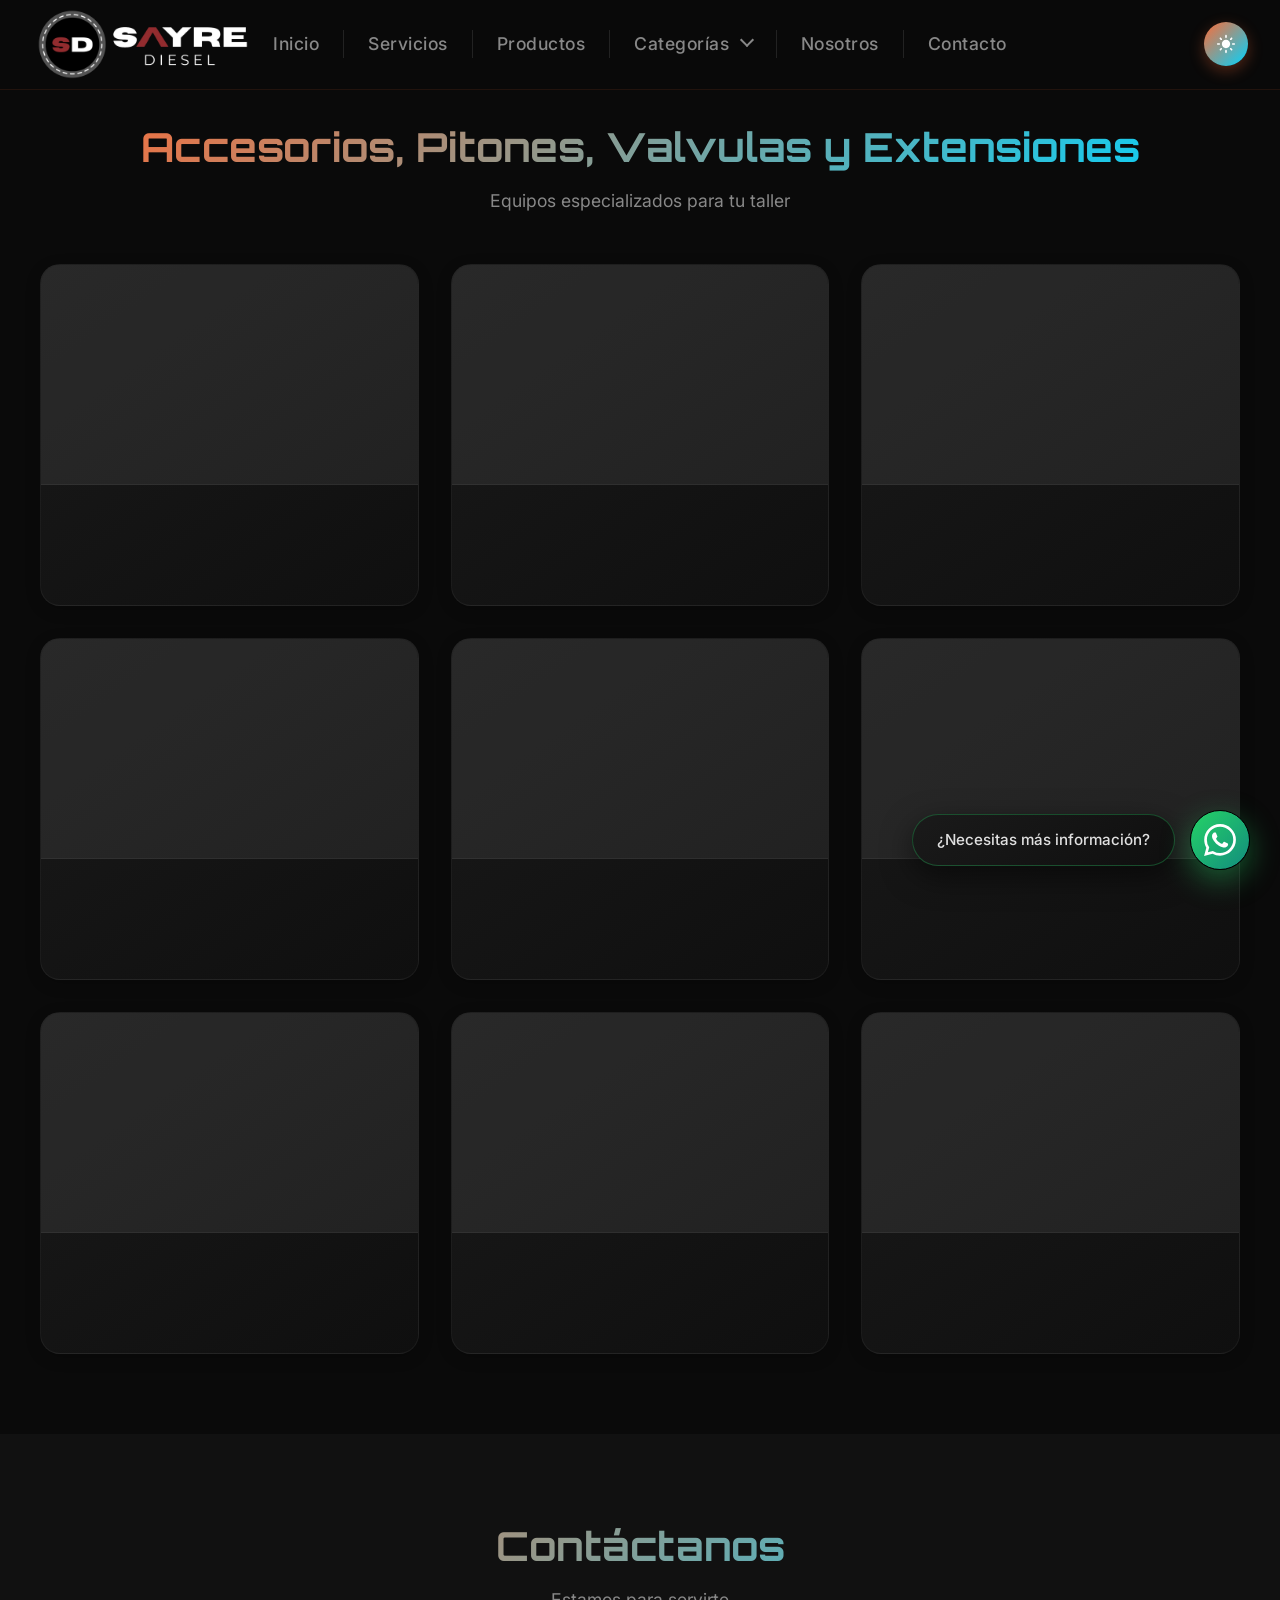
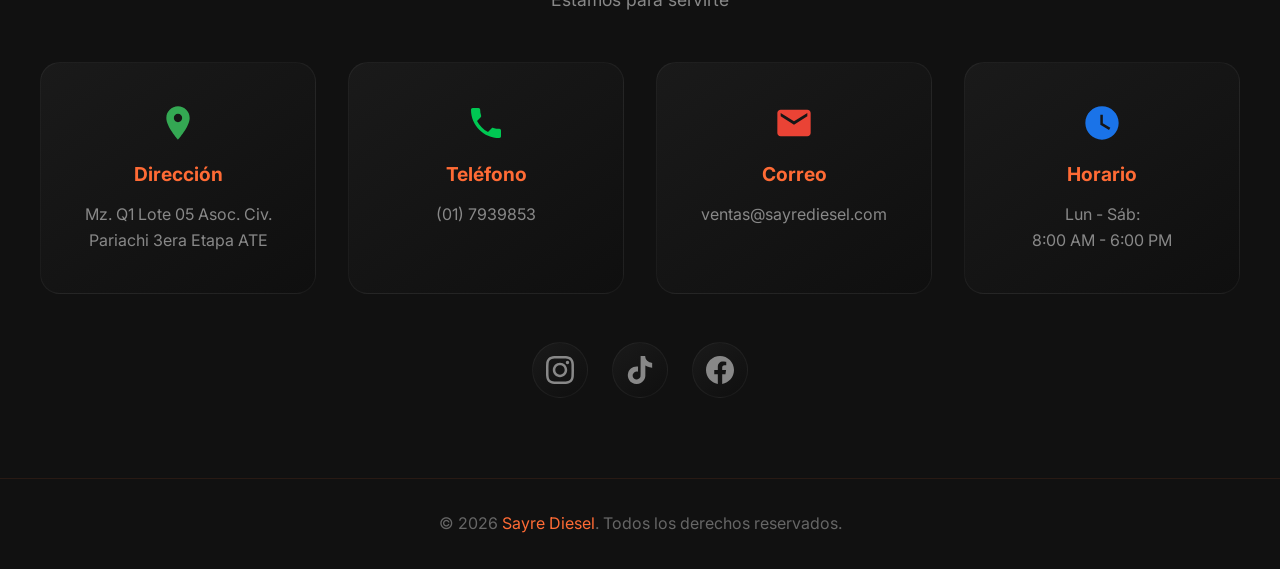
==== accesorios-pitones.html @ cdb32468 "Primer commit: subir proyecto" ====
<!DOCTYPE html>
<html lang="es">
<head>
    <meta charset="UTF-8">
    <meta name="viewport" content="width=device-width, initial-scale=1.0">
    <title>Accesorios, Pitones, Valvulas y Extensiones - Sayre Diesel</title>
    <link href="https://fonts.googleapis.com/css2?family=Orbitron:wght@400;700;900&family=Inter:wght@300;400;500;600;700&display=swap" rel="stylesheet">
    <link rel="stylesheet" href="styles.css">
</head>
<body>

    <!-- NAVBAR -->
    <nav>
        <div class="logo">
            <a href="index.html#inicio">
                <img src="imagenes/Logo-sayre-diesel-noche.png" alt="Sayre Diesel" class="logo-img logo-dark">
                <img src="imagenes/Logo-sayre-diesel-dia.png" alt="Sayre Diesel" class="logo-img logo-light">
            </a>
        </div>
        <ul>
            <li><a href="index.html#inicio">Inicio</a></li>
            <li><a href="index.html#servicios">Servicios</a></li>
            <li><a href="index.html#productos">Productos</a></li>
            <li class="dropdown">
                <a href="index.html#categorias">Categorías</a>
                <ul class="dropdown-menu">
                    <li><a href="lineas-manatec.html">Lineas de Equipo Manatec</a></li>
                    <li><a href="equipos-enllante.html">Equipos de Enllante y Elevacion</a></li>
                    <li><a href="herramientas-neumaticos.html">Herramientas para Taller de Neumaticos</a></li>
                    <li><a href="accesorios-pitones.html">Accesorios, Pitones, Valvulas y Extensiones</a></li>
                    <li><a href="pesas-balanceo.html">Pesas para Balanceo, Parches, Tuercas y Seguros de Rueda</a></li>
                </ul>
            </li>
            <li><a href="index.html#nosotros">Nosotros</a></li>
            <li><a href="index.html#contacto">Contacto</a></li>
        </ul>
        <div class="nav-actions">
            <button class="theme-toggle" onclick="toggleTheme()" aria-label="Cambiar tema">
                <svg class="icon-sun" viewBox="0 0 24 24" fill="currentColor" width="20" height="20">
                    <path d="M12 7c-2.76 0-5 2.24-5 5s2.24 5 5 5 5-2.24 5-5-2.24-5-5-5zM2 13h2c.55 0 1-.45 1-1s-.45-1-1-1H2c-.55 0-1 .45-1 1s.45 1 1 1zm18 0h2c.55 0 1-.45 1-1s-.45-1-1-1h-2c-.55 0-1 .45-1 1s.45 1 1 1zM11 2v2c0 .55.45 1 1 1s1-.45 1-1V2c0-.55-.45-1-1-1s-1 .45-1 1zm0 18v2c0 .55.45 1 1 1s1-.45 1-1v-2c0-.55-.45-1-1-1s-1 .45-1 1zM5.99 4.58c-.39-.39-1.03-.39-1.41 0-.39.39-.39 1.03 0 1.41l1.06 1.06c.39.39 1.03.39 1.41 0s.39-1.03 0-1.41L5.99 4.58zm12.37 12.37c-.39-.39-1.03-.39-1.41 0-.39.39-.39 1.03 0 1.41l1.06 1.06c.39.39 1.03.39 1.41 0 .39-.39.39-1.03 0-1.41l-1.06-1.06zm1.06-10.96c.39-.39.39-1.03 0-1.41-.39-.39-1.03-.39-1.41 0l-1.06 1.06c-.39.39-.39 1.03 0 1.41s1.03.39 1.41 0l1.06-1.06zM7.05 18.36c.39-.39.39-1.03 0-1.41-.39-.39-1.03-.39-1.41 0l-1.06 1.06c-.39.39-.39 1.03 0 1.41s1.03.39 1.41 0l1.06-1.06z"/>
                </svg>
                <svg class="icon-moon" viewBox="0 0 24 24" fill="currentColor" width="20" height="20">
                    <path d="M12 3c-4.97 0-9 4.03-9 9s4.03 9 9 9 9-4.03 9-9c0-.46-.04-.92-.1-1.36-.98 1.37-2.58 2.26-4.4 2.26-2.98 0-5.4-2.42-5.4-5.4 0-1.81.89-3.42 2.26-4.4-.44-.06-.9-.1-1.36-.1z"/>
                </svg>
            </button>
            <button class="login-btn" onclick="openLogin()" aria-label="Iniciar Sesión">
                <svg viewBox="0 0 24 24" fill="currentColor" width="20" height="20">
                    <path d="M12 12c2.21 0 4-1.79 4-4s-1.79-4-4-4-4 1.79-4 4 1.79 4 4 4zm0 2c-2.67 0-8 1.34-8 4v2h16v-2c0-2.66-5.33-4-8-4z"/>
                </svg>
            </button>
        </div>
    </nav>

    <!-- LÍNEAS DE EQUIPO MANATEC -->
    <section id="lineas-manatec">
        <div class="contenido">
            <h2 class="section-title">Accesorios, Pitones, Valvulas y Extensiones</h2>
            <p class="section-subtitle">Equipos especializados para tu taller</p>
            <div class="manatec-grid">
                <div class="manatec-item">
                    <div class="manatec-img"></div>
                    <div class="info"></div>
                </div>
                <div class="manatec-item">
                    <div class="manatec-img"></div>
                    <div class="info"></div>
                </div>
                <div class="manatec-item">
                    <div class="manatec-img"></div>
                    <div class="info"></div>
                </div>
                <div class="manatec-item">
                    <div class="manatec-img"></div>
                    <div class="info"></div>
                </div>
                <div class="manatec-item">
                    <div class="manatec-img"></div>
                    <div class="info"></div>
                </div>
                <div class="manatec-item">
                    <div class="manatec-img"></div>
                    <div class="info"></div>
                </div>
                <div class="manatec-item">
                    <div class="manatec-img"></div>
                    <div class="info"></div>
                </div>
                <div class="manatec-item">
                    <div class="manatec-img"></div>
                    <div class="info"></div>
                </div>
                <div class="manatec-item">
                    <div class="manatec-img"></div>
                    <div class="info"></div>
                </div>
            </div>
        </div>
    </section>

    <!-- CONTACTO -->
    <section id="contacto">
        <div class="contenido">
            <h2 class="section-title">Contáctanos</h2>
            <p class="section-subtitle">Estamos para servirte</p>
            <div class="contacto-grid">
                <div class="contacto-item">
                    <div class="icono">
                        <svg viewBox="0 0 24 24" fill="currentColor" width="40" height="40">
                            <path d="M12 2C8.13 2 5 5.13 5 9c0 5.25 7 13 7 13s7-7.75 7-13c0-3.87-3.13-7-7-7zm0 9.5c-1.38 0-2.5-1.12-2.5-2.5s1.12-2.5 2.5-2.5 2.5 1.12 2.5 2.5-1.12 2.5-2.5 2.5z"/>
                        </svg>
                    </div>
                    <h3>Dirección</h3>
                    <p>Mz. Q1 Lote 05 Asoc. Civ. Pariachi 3era Etapa ATE</p>
                </div>
                <div class="contacto-item">
                    <div class="icono">
                        <svg viewBox="0 0 24 24" fill="currentColor" width="40" height="40">
                            <path d="M6.62 10.79c1.44 2.83 3.76 5.14 6.59 6.59l2.2-2.2c.27-.27.67-.36 1.02-.24 1.12.37 2.33.57 3.57.57.55 0 1 .45 1 1V20c0 .55-.45 1-1 1-9.39 0-17-7.61-17-17 0-.55.45-1 1-1h3.5c.55 0 1 .45 1 1 0 1.25.2 2.45.57 3.57.11.35.03.74-.25 1.02l-2.2 2.2z"/>
                        </svg>
                    </div>
                    <h3>Teléfono</h3>
                    <p>(01) 7939853</p>
                </div>
                <div class="contacto-item">
                    <div class="icono">
                        <svg viewBox="0 0 24 24" fill="currentColor" width="40" height="40">
                            <path d="M20 4H4c-1.1 0-1.99.9-1.99 2L2 18c0 1.1.9 2 2 2h16c1.1 0 2-.9 2-2V6c0-1.1-.9-2-2-2zm0 4l-8 5-8-5V6l8 5 8-5v2z"/>
                        </svg>
                    </div>
                    <h3>Correo</h3>
                    <p>ventas@sayrediesel.com</p>
                </div>
                <div class="contacto-item">
                    <div class="icono">
                        <svg viewBox="0 0 24 24" fill="currentColor" width="40" height="40">
                            <path d="M12 2C6.5 2 2 6.5 2 12s4.5 10 10 10 10-4.5 10-10S17.5 2 12 2zm4.2 14.2L11 13V7h1.5v5.2l4.5 2.7-.8 1.3z"/>
                        </svg>
                    </div>
                    <h3>Horario</h3>
                    <p>Lun - Sáb:<br>8:00 AM - 6:00 PM</p>
                </div>
            </div>
            <div class="redes-sociales">
                <a href="#" class="red-social" aria-label="Instagram">
                    <svg viewBox="0 0 24 24" fill="currentColor" width="28" height="28">
                        <path d="M12 2.163c3.204 0 3.584.012 4.85.07 3.252.148 4.771 1.691 4.919 4.919.058 1.265.069 1.645.069 4.849 0 3.205-.012 3.584-.069 4.849-.149 3.225-1.664 4.771-4.919 4.919-1.266.058-1.644.07-4.85.07-3.204 0-3.584-.012-4.849-.07-3.26-.149-4.771-1.699-4.919-4.92-.058-1.265-.07-1.644-.07-4.849 0-3.204.013-3.583.07-4.849.149-3.227 1.664-4.771 4.919-4.919 1.266-.057 1.645-.069 4.849-.069zm0-2.163c-3.259 0-3.667.014-4.947.072-4.358.2-6.78 2.618-6.98 6.98-.059 1.281-.073 1.689-.073 4.948 0 3.259.014 3.668.072 4.948.2 4.358 2.618 6.78 6.98 6.98 1.281.058 1.689.072 4.948.072 3.259 0 3.668-.014 4.948-.072 4.354-.2 6.782-2.618 6.979-6.98.059-1.28.073-1.689.073-4.948 0-3.259-.014-3.667-.072-4.947-.196-4.354-2.617-6.78-6.979-6.98-1.281-.059-1.69-.073-4.949-.073zm0 5.838c-3.403 0-6.162 2.759-6.162 6.162s2.759 6.163 6.162 6.163 6.162-2.759 6.162-6.163c0-3.403-2.759-6.162-6.162-6.162zm0 10.162c-2.209 0-4-1.79-4-4 0-2.209 1.791-4 4-4s4 1.791 4 4c0 2.21-1.791 4-4 4zm6.406-11.845c-.796 0-1.441.645-1.441 1.44s.645 1.44 1.441 1.44c.795 0 1.439-.645 1.439-1.44s-.644-1.44-1.439-1.44z"/>
                    </svg>
                </a>
                <a href="#" class="red-social" aria-label="TikTok">
                    <svg viewBox="0 0 24 24" fill="currentColor" width="28" height="28">
                        <path d="M12.525.02c1.31-.02 2.61-.01 3.91-.02.08 1.53.63 3.09 1.75 4.17 1.12 1.11 2.7 1.62 4.24 1.79v4.03c-1.44-.05-2.89-.35-4.2-.97-.57-.26-1.1-.59-1.62-.93-.01 2.92.01 5.84-.02 8.75-.08 1.4-.54 2.79-1.35 3.94-1.31 1.92-3.58 3.17-5.91 3.21-1.43.08-2.86-.31-4.08-1.03-2.02-1.19-3.44-3.37-3.65-5.71-.02-.5-.03-1-.01-1.49.18-1.9 1.12-3.72 2.58-4.96 1.66-1.44 3.98-2.13 6.15-1.72.02 1.48-.04 2.96-.04 4.44-.99-.32-2.15-.23-3.02.37-.63.41-1.11 1.04-1.36 1.75-.21.51-.15 1.07-.14 1.61.24 1.64 1.82 3.02 3.5 2.87 1.12-.01 2.19-.66 2.77-1.61.19-.33.4-.67.41-1.06.1-1.79.06-3.57.07-5.36.01-4.03-.01-8.05.02-12.07z"/>
                    </svg>
                </a>
                <a href="#" class="red-social" aria-label="Facebook">
                    <svg viewBox="0 0 24 24" fill="currentColor" width="28" height="28">
                        <path d="M24 12.073c0-6.627-5.373-12-12-12s-12 5.373-12 12c0 5.99 4.388 10.954 10.125 11.854v-8.385H7.078v-3.47h3.047V9.43c0-3.007 1.792-4.669 4.533-4.669 1.312 0 2.686.235 2.686.235v2.953H15.83c-1.491 0-1.956.925-1.956 1.874v2.25h3.328l-.532 3.47h-2.796v8.385C19.612 23.027 24 18.062 24 12.073z"/>
                    </svg>
                </a>
            </div>
        </div>
    </section>

    <!-- FOOTER -->
    <footer>
        <p>&copy; 2026 <span>Sayre Diesel</span>. Todos los derechos reservados.</p>
    </footer>

    <!-- BOTÓN WHATSAPP -->
    <div class="whatsapp-container">
        <span class="whatsapp-text">¿Necesitas más información?</span>
        <div class="whatsapp-menu-container">
            <button class="whatsapp-btn" onclick="toggleWhatsappMenu()" aria-label="Contactar por WhatsApp">
                <svg class="whatsapp-icon" viewBox="0 0 24 24" xmlns="http://www.w3.org/2000/svg">
                    <path d="M17.472 14.382c-.297-.149-1.758-.867-2.03-.967-.273-.099-.471-.148-.67.15-.197.297-.767.966-.94 1.164-.173.199-.347.223-.644.075-.297-.15-1.255-.463-2.39-1.475-.883-.788-1.48-1.761-1.653-2.059-.173-.297-.018-.458.13-.606.134-.133.298-.347.446-.52.149-.174.198-.298.298-.497.099-.198.05-.371-.025-.52-.075-.149-.669-1.612-.916-2.207-.242-.579-.487-.5-.669-.51-.173-.008-.371-.01-.57-.01-.198 0-.52.074-.792.372-.272.297-1.04 1.016-1.04 2.479 0 1.462 1.065 2.875 1.213 3.074.149.198 2.096 3.2 5.077 4.487.709.306 1.262.489 1.694.625.712.227 1.36.195 1.871.118.571-.085 1.758-.719 2.006-1.413.248-.694.248-1.289.173-1.413-.074-.124-.272-.198-.57-.347m-5.421 7.403h-.004a9.87 9.87 0 01-5.031-1.378l-.361-.214-3.741.982.998-3.648-.235-.374a9.86 9.86 0 01-1.51-5.26c.001-5.45 4.436-9.884 9.888-9.884 2.64 0 5.122 1.03 6.988 2.898a9.825 9.825 0 012.893 6.994c-.003 5.45-4.437 9.884-9.885 9.884m8.413-18.297A11.815 11.815 0 0012.05 0C5.495 0 .16 5.335.157 11.892c0 2.096.547 4.142 1.588 5.945L.057 24l6.305-1.654a11.882 11.882 0 005.683 1.448h.005c6.554 0 11.89-5.335 11.893-11.893a11.821 11.821 0 00-3.48-8.413z"/>
                </svg>
                <svg class="close-icon" viewBox="0 0 24 24" fill="currentColor" width="32" height="32">
                    <path d="M19 6.41L17.59 5 12 10.59 6.41 5 5 6.41 10.59 12 5 17.59 6.41 19 12 13.41 17.59 19 19 17.59 13.41 12z"/>
                </svg>
            </button>
            <div id="whatsappMenu" class="whatsapp-dropdown">
                <p class="whatsapp-welcome">¡Hola!, haga click en uno de nuestros asesores para comunicarse por WhatsApp</p>
                <a href="https://wa.me/51974084351" target="_blank" class="whatsapp-option">
                    <svg class="whatsapp-option-icon" viewBox="0 0 24 24" fill="currentColor" width="20" height="20">
                        <path d="M17.472 14.382c-.297-.149-1.758-.867-2.03-.967-.273-.099-.471-.148-.67.15-.197.297-.767.966-.94 1.164-.173.199-.347.223-.644.075-.297-.15-1.255-.463-2.39-1.475-.883-.788-1.48-1.761-1.653-2.059-.173-.297-.018-.458.13-.606.134-.133.298-.347.446-.52.149-.174.198-.298.298-.497.099-.198.05-.371-.025-.52-.075-.149-.669-1.612-.916-2.207-.242-.579-.487-.5-.669-.51-.173-.008-.371-.01-.57-.01-.198 0-.52.074-.792.372-.272.297-1.04 1.016-1.04 2.479 0 1.462 1.065 2.875 1.213 3.074.149.198 2.096 3.2 5.077 4.487.709.306 1.262.489 1.694.625.712.227 1.36.195 1.871.118.571-.085 1.758-.719 2.006-1.413.248-.694.248-1.289.173-1.413-.074-.124-.272-.198-.57-.347m-5.421 7.403h-.004a9.87 9.87 0 01-5.031-1.378l-.361-.214-3.741.982.998-3.648-.235-.374a9.86 9.86 0 01-1.51-5.26c.001-5.45 4.436-9.884 9.888-9.884 2.64 0 5.122 1.03 6.988 2.898a9.825 9.825 0 012.893 6.994c-.003 5.45-4.437 9.884-9.885 9.884m8.413-18.297A11.815 11.815 0 0012.05 0C5.495 0 .16 5.335.157 11.892c0 2.096.547 4.142 1.588 5.945L.057 24l6.305-1.654a11.882 11.882 0 005.683 1.448h.005c6.554 0 11.89-5.335 11.893-11.893a11.821 11.821 0 00-3.48-8.413z"/>
                    </svg>
                    <span class="asesor-info">
                        <span class="asesor-name">Asesor 1</span>
                        <span class="asesor-number">+51 974 084 351</span>
                    </span>
                </a>
                <a href="https://wa.me/51930656309" target="_blank" class="whatsapp-option">
                    <svg class="whatsapp-option-icon" viewBox="0 0 24 24" fill="currentColor" width="20" height="20">
                        <path d="M17.472 14.382c-.297-.149-1.758-.867-2.03-.967-.273-.099-.471-.148-.67.15-.197.297-.767.966-.94 1.164-.173.199-.347.223-.644.075-.297-.15-1.255-.463-2.39-1.475-.883-.788-1.48-1.761-1.653-2.059-.173-.297-.018-.458.13-.606.134-.133.298-.347.446-.52.149-.174.198-.298.298-.497.099-.198.05-.371-.025-.52-.075-.149-.669-1.612-.916-2.207-.242-.579-.487-.5-.669-.51-.173-.008-.371-.01-.57-.01-.198 0-.52.074-.792.372-.272.297-1.04 1.016-1.04 2.479 0 1.462 1.065 2.875 1.213 3.074.149.198 2.096 3.2 5.077 4.487.709.306 1.262.489 1.694.625.712.227 1.36.195 1.871.118.571-.085 1.758-.719 2.006-1.413.248-.694.248-1.289.173-1.413-.074-.124-.272-.198-.57-.347m-5.421 7.403h-.004a9.87 9.87 0 01-5.031-1.378l-.361-.214-3.741.982.998-3.648-.235-.374a9.86 9.86 0 01-1.51-5.26c.001-5.45 4.436-9.884 9.888-9.884 2.64 0 5.122 1.03 6.988 2.898a9.825 9.825 0 012.893 6.994c-.003 5.45-4.437 9.884-9.885 9.884m8.413-18.297A11.815 11.815 0 0012.05 0C5.495 0 .16 5.335.157 11.892c0 2.096.547 4.142 1.588 5.945L.057 24l6.305-1.654a11.882 11.882 0 005.683 1.448h.005c6.554 0 11.89-5.335 11.893-11.893a11.821 11.821 0 00-3.48-8.413z"/>
                    </svg>
                    <span class="asesor-info">
                        <span class="asesor-name">Asesor 2</span>
                        <span class="asesor-number">+51 930 656 309</span>
                    </span>
                </a>
            </div>
        </div>
    </div>

    <script src="script.js"></script>
</body>
</html>
---- styles.css ----
* {
    margin: 0;
    padding: 0;
    box-sizing: border-box;
}

html {
    scroll-behavior: smooth;
}

/* ===== VARIABLES MODO NOCTURNO (por defecto) ===== */
:root {
    --bg-primary: #0a0a0a;
    --bg-secondary: #111111;
    --bg-card: #1a1a1a;
    --bg-card-hover: #0f0f0f;
    --text-primary: #e0e0e0;
    --text-secondary: #888;
    --text-muted: #666;
    --accent-orange: #ff6b35;
    --accent-cyan: #00d4ff;
    --border-color: rgba(255, 107, 53, 0.1);
    --border-light: rgba(255, 255, 255, 0.05);
    --shadow-color: rgba(0, 0, 0, 0.5);
    --nav-bg: rgba(10, 10, 10, 0.95);
    --nav-bg-scrolled: rgba(10, 10, 10, 0.98);
    --input-bg: rgba(255, 255, 255, 0.05);
    --input-border: rgba(255, 255, 255, 0.1);
    --overlay-bg: rgba(10, 10, 10, 0.1);
    --modal-bg: linear-gradient(145deg, #1a1a1a, #0f0f0f);
    --whatsapp-bg: linear-gradient(145deg, #1a1a1a, #0f0f0f);
    --whatsapp-border: rgba(37, 211, 102, 0.3);
    --gold: #ffd700;
}

/* ===== VARIABLES MODO DIURNO ===== */
[data-theme="light"] {
    --bg-primary: #f5f5f5;
    --bg-secondary: #ffffff;
    --bg-card: #f0f0f0;
    --bg-card-hover: #e8e8e8;
    --text-primary: #1a1a1a;
    --text-secondary: #555;
    --text-muted: #777;
    --accent-orange: #ff6b35;
    --accent-cyan: #00b4d8;
    --border-color: rgba(255, 107, 53, 0.15);
    --border-light: rgba(0, 0, 0, 0.08);
    --shadow-color: rgba(0, 0, 0, 0.1);
    --nav-bg: rgba(255, 255, 255, 0.95);
    --nav-bg-scrolled: rgba(255, 255, 255, 0.98);
    --input-bg: rgba(0, 0, 0, 0.03);
    --input-border: rgba(0, 0, 0, 0.15);
    --overlay-bg: rgba(255, 255, 255, 0.02);
    --modal-bg: linear-gradient(145deg, #ffffff, #f8f8f8);
    --whatsapp-bg: linear-gradient(145deg, #ffffff, #f8f8f8);
    --whatsapp-border: rgba(37, 211, 102, 0.4);
    --gold: #d4a017;
}

html, body {
    overflow-x: clip;
}

body {
    font-family: 'Inter', sans-serif;
    line-height: 1.6;
    color: var(--text-primary);
    background: var(--bg-primary);
    transition: background 0.3s ease, color 0.3s ease;
}

/* ===== NAVBAR ===== */
nav {
    background: var(--nav-bg);
    backdrop-filter: blur(20px);
    padding: 1.4rem 2rem;
    display: grid;
    grid-template-columns: 1fr auto 1fr;
    align-items: center;
    position: sticky;
    top: 0;
    z-index: 100;
    border-bottom: 1px solid var(--border-color);
    transition: background 0.3s ease;
}

nav .logo {
    display: flex;
    align-items: center;
    position: relative;}

nav .logo a {
    display: flex;
    align-items: center;
    cursor: pointer;
}

nav .logo-img {
    height: 80px;
    width: auto;
    object-fit: contain;
    background: transparent;
    padding: 5px;
    border-radius: 8px;
    position: absolute;
    left: 0;
    top: 50%;
    transform: translateY(-50%);
    transition: opacity 0.3s ease;
}

/* Logo modo diurno - oculto por defecto */
.logo-light {
    opacity: 0;
}

/* En modo diurno se muestra el logo claro */
[data-theme="light"] .logo-dark {
    opacity: 0;
}

[data-theme="light"] .logo-light {
    opacity: 1;
}

nav ul {
    display: flex;
    list-style: none;
    gap: 1.5rem;
    justify-self: center;
}

nav .logo span {
    color: var(--accent-cyan);
}

nav ul li {
    border-right: 1.98px solid var(--input-border);
    padding-right: 1.5rem;
}

nav ul li:last-child {
    border-right: none;
    padding-right: 0;
}

nav ul li a {
    color: var(--text-secondary);
    text-decoration: none;
    font-weight: 500;
    font-size: 1.1rem;
    letter-spacing: 0.5px;
    transition: all 0.3s;
    position: relative;
}

nav ul li a::after {
    content: '';
    position: absolute;
    bottom: -5px;
    left: 0;
    width: 0;
    height: 2px;
    background: linear-gradient(90deg, var(--accent-orange), var(--accent-cyan));
    transition: width 0.3s;
}

nav ul li a:hover {
    color: var(--accent-orange);
}

nav ul li a:hover::after {
    width: 100%;
}

/* ===== SUBMENÚ CATEGORÍAS ===== */
nav ul li.dropdown {
    position: relative;
}

nav ul li.dropdown > a {
    padding-right: 1.4rem;
}

nav ul li.dropdown > a::after {
    content: '';
    display: inline-block;
    position: absolute;
    top: 50%;
    right: 0;
    bottom: auto;
    left: auto;
    transform: translateY(-50%);
    width: 8px;
    height: 8px;
    background: none;
    border-right: 2px solid currentColor;
    border-bottom: 2px solid currentColor;
    transform: translateY(-90%) rotate(45deg);
    transition: transform 0.3s;
}

nav ul li.dropdown:hover > a::after {
    width: 8px;
    transform: translateY(-60%) rotate(-135deg);
}

.dropdown-menu {
    display: none;
    position: absolute;
    top: calc(100% + 10px);
    left: 50%;
    transform: translateX(-50%);
    background: var(--bg-card);
    border: 2px solid var(--border-color);
    border-radius: 12px;
    padding: 0.5rem 0;
    min-width: 260px;
    list-style: none;
    box-shadow: 0 15px 40px var(--shadow-color);
    backdrop-filter: blur(20px);
}

.dropdown-menu li {
    border-bottom: 1px solid var(--border-light);
}

.dropdown-menu li:last-child {
    border-bottom: none;
}

.dropdown-menu li a {
    display: block;
    padding: 0.6rem 1.2rem;
    color: var(--text-secondary);
    text-decoration: none;
    font-size: 0.9rem;
    transition: color 0.3s ease, background 0.3s ease;
}

.dropdown-menu li a:hover {
    color: var(--accent-orange);
    background: rgba(255, 107, 53, 0.08);
}

nav ul li.dropdown:hover .dropdown-menu {
    display: block;
}

.dropdown-menu::before {
    content: '';
    position: absolute;
    top: -12px;
    left: 0;
    right: 0;
    height: 12px;
}

/* ===== HERO CARRUSEL ===== */
#inicio {
    scroll-margin-top: 108px;
}

.hero {
    position: relative;
    overflow: hidden;
    padding: 0;
    width: 100%;
    height: 600px;
    transition: background 0.3s ease;
}

.carousel {
    position: relative;
    width: 100%;
    height: 100%;
    overflow: hidden;
}

.carousel-track {
    display: flex;
    transition: transform 0.5s ease;
    width: 100%;
    height: 100%;
}

.carousel-slide {
    min-width: 100%;
    width: 100%;
    height: 600px;
    display: flex;
    flex-direction: column;
    justify-content: flex-end;
    align-items: center;
    padding-bottom: 100px;
    background-size: cover;
    background-position: center;
    background-repeat: no-repeat;
    flex-shrink: 0;
    padding: 2rem;
    padding-bottom: 75px;
    position: relative;
    box-sizing: border-box;
    border-radius: 30px;
    overflow: hidden;
}

.carousel-slide::before {
    content: '';
    position: absolute;
    top: 0;
    left: 0;
    right: 0;
    bottom: 0;
    background: var(--overlay-bg);
    transition: background 0.3s ease;
}

.carousel-slide > * {
    position: relative;
    z-index: 1;
    text-align: center;
    width: 100%;
    max-width: 800px;
    margin-left: auto;
    margin-right: auto;
}



.carousel-slide h1 {
    font-family: 'Orbitron', sans-serif;
    font-size: 3.5rem;
    margin-bottom: 1.5rem;
    background: linear-gradient(135deg, #fff 0%, var(--accent-orange) 100%);
    -webkit-background-clip: text;
    -webkit-text-fill-color: transparent;
    background-clip: text;
    text-align: center;
}

.carousel-slide h1 span {
    background: linear-gradient(135deg, var(--accent-orange), var(--accent-cyan));
    -webkit-background-clip: text;
    -webkit-text-fill-color: transparent;
    background-clip: text;
}

.carousel-slide p {
    font-size: 1.2rem;
    max-width: 600px;
    margin: 0 auto 2.5rem;
    color: var(--text-secondary);
    text-align: center;
}

.carousel-btn {
    position: absolute;
    top: 50%;
    transform: translateY(-50%);
    background: linear-gradient(135deg, rgba(255, 107, 53, 0.50), rgba(0, 212, 255, 0.50));
    border: 1px solid #000;
    color: #000;
    width: 50px;
    height: 50px;
    border-radius: 50%;
    font-size: 2rem;
    cursor: pointer;
    transition: all 0.3s;
    display: flex;
    align-items: center;
    justify-content: center;
    z-index: 10;
}

.carousel-btn:hover {
    background: linear-gradient(135deg, rgba(255, 107, 53, 0.85), rgba(0, 212, 255, 0.85));
    border-color: #000;
    transform: translateY(-50%) scale(1.1);
}

.carousel-btn.prev {
    left: 20px;
}

.carousel-btn.next {
    right: 20px;
}

.carousel-dots {
    position: absolute;
    bottom: 20px;
    left: 50%;
    transform: translateX(-50%);
    display: flex;
    justify-content: center;
    gap: 10px;
    z-index: 10;
}

.dot {
    width: 15px;
    height: 15px;
    border-radius: 50%;
    background: rgba(128, 128, 128, 0.6);
    border: 2px solid rgba(255, 255, 255, 0.8);
    cursor: pointer;
    transition: all 0.3s;
    box-shadow: 0 2px 8px rgba(0, 0, 0, 0.3);
}

.dot.active {
    background: var(--accent-orange);
    border-color: #fff;
    transform: scale(1.3);
    box-shadow: 0 2px 12px rgba(255, 107, 53, 0.5);
}

.dot:hover {
    background: rgba(255, 107, 53, 0.8);
    border-color: #fff;
}

.btn {
    display: inline-block;
    background: linear-gradient(135deg, rgba(255, 107, 53, 0.60), rgba(0, 212, 255, 0.60));
    color: #fff;
    padding: 1rem 2.5rem;
    border-radius: 50px;
    text-decoration: none;
    font-weight: 600;
    font-size: 1rem;
    letter-spacing: 1px;
    transition: all 0.3s;
    box-shadow: 0 10px 30px rgba(255, 107, 53, 0.3);
    text-transform: uppercase;
    max-width: 250px;
    border: 1px solid #000;
}

.btn:hover {
    transform: translateY(-3px);
    box-shadow: 0 15px 40px rgba(255, 107, 53, 0.5);
    background: linear-gradient(135deg, rgba(255, 107, 53, 0.85), rgba(0, 212, 255, 0.85));
}

/* ===== SECCIONES ===== */
section {
    padding: 5rem 2rem;
    max-width: 1200px;
    margin: 0 auto;
    scroll-margin-top: 35px;
    transition: background 0.3s ease;
}

.section-title {
    text-align: center;
    font-family: 'Orbitron', sans-serif;
    font-size: 2.5rem;
    margin-bottom: 0.5rem;
    background: linear-gradient(135deg, var(--accent-orange), var(--accent-cyan));
    -webkit-background-clip: text;
    -webkit-text-fill-color: transparent;
    background-clip: text;
}

.section-subtitle {
    text-align: center;
    color: var(--text-secondary);
    margin-bottom: 3rem;
    font-size: 1.1rem;
}

/* ===== SERVICIOS ===== */
#servicios {
    background: var(--bg-primary);
}

.servicios-grid {
    display: grid;
    grid-template-columns: repeat(auto-fit, minmax(280px, 1fr));
    gap: 2rem;
}

.card {
    background: linear-gradient(145deg, var(--bg-card), var(--bg-card-hover));
    border: 1px solid var(--border-color);
    border-radius: 20px;
    padding: 2.5rem;
    text-align: center;
    transition: all 0.4s;
    position: relative;
    overflow: hidden;
}

.card::before {
    content: '';
    position: absolute;
    top: 0;
    left: 0;
    right: 0;
    height: 3px;
    background: linear-gradient(90deg, var(--accent-orange), var(--accent-cyan));
    transform: scaleX(0);
    transition: transform 0.4s;
}

.card:hover {
    transform: translateY(-10px);
    border-color: rgba(255, 107, 53, 0.3);
    box-shadow: 0 20px 40px var(--shadow-color);
}

.card:hover::before {
    transform: scaleX(1);
}

.card .icono {
    font-size: 3.5rem;
    margin-bottom: 1.5rem;
}

.card h3 {
    color: var(--text-primary);
    margin-bottom: 0.8rem;
    font-size: 1.3rem;
}

.card p {
    color: var(--text-secondary);
    font-size: 0.95rem;
}

/* ===== PRODUCTOS ===== */
#productos {
    background: linear-gradient(180deg, var(--bg-primary) 0%, var(--bg-secondary) 100%);
    max-width: 100%;
}

#productos .contenido {
    max-width: 1200px;
    margin: 0 auto;
}

.productos-grid {
    display: grid;
    grid-template-columns: repeat(3, 1fr);
    gap: 2rem;
}

.producto {
    background: linear-gradient(145deg, var(--bg-card), var(--bg-card-hover));
    border: 1px solid var(--border-light);
    border-radius: 20px;
    overflow: hidden;
    transition: all 0.4s;
}

.producto:hover {
    transform: translateY(-10px) scale(1.02);
    border-color: rgba(255, 107, 53, 0.3);
    box-shadow: 0 25px 50px var(--shadow-color);
}

.producto img {
    width: 100%;
    height: 220px;
    object-fit: cover;
    transition: transform 0.4s;
}

.producto:hover img {
    transform: scale(1.1);
}

.producto .info {
    padding: 1.5rem;
}

.producto .info h3 {
    color: var(--text-primary);
    margin-bottom: 0.5rem;
    font-size: 1.2rem;
}

.producto .info .precio {
    color: var(--accent-orange);
    font-size: 1.4rem;
    font-weight: 700;
}

.producto .info .descripcion {
    color: var(--text-secondary);
    font-size: 0.9rem;
    margin-top: 0.5rem;
}

/* ===== CATEGORÍAS ===== */
#categorias {
    background: var(--bg-secondary);
    max-width: 100%;
}

#categorias .contenido {
    max-width: 1200px;
    margin: 0 auto;
}

.categorias-grid {
    display: flex;
    flex-direction: column;
    gap: 3rem;
}

.categoria-item {
    display: flex;
    align-items: center;
    gap: 3rem;
}

.categoria-item.reverse {
    flex-direction: row-reverse;
}

.categoria-img {
    flex: 1;
    height: 260px;
    background: linear-gradient(145deg, var(--bg-card), var(--bg-card-hover));
    border: 1px solid var(--border-light);
    border-radius: 20px;
    min-width: 630px;
    transition: all 0.1s;
}

.categoria-img:hover {
    border-color: rgba(255, 107, 53, 0.3);
    box-shadow: 0 15px 30px var(--shadow-color);
}

.categoria-texto {
    flex: 1;
    text-align: center;
}

.categoria-arrow {
    font-size: 2rem;
    color: var(--text-secondary);
    flex-shrink: 0;
    transform: scaleX(-1);
}

.categoria-item.reverse .categoria-arrow {
    transform: scaleX(1);
}

.categoria-num {
    display: block;
    font-size: 1.2rem;
    color: var(--text-secondary);
    margin-bottom: 0.5rem;
    font-weight: 400;
}

.categoria-texto h3 {
    color: var(--text-primary);
    font-size: 1.3rem;
    font-weight: 400;
    margin: 0;
    line-height: 1.3;
    letter-spacing: 0.5px;
}

/* ===== LÍNEAS DE EQUIPO MANATEC ===== */
#lineas-manatec {
    background: var(--bg-primary);
    max-width: 100%;
    padding: 1.6rem 2rem 5rem;
    scroll-margin-top: 40px;
}

#lineas-manatec .contenido {
    max-width: 1200px;
    margin: 0 auto;
}

.manatec-grid {
    display: grid;
    grid-template-columns: repeat(3, 1fr);
    gap: 2rem;
}

.manatec-item {
    background: linear-gradient(145deg, var(--bg-card), var(--bg-card-hover));
    border: 1px solid var(--border-light);
    border-radius: 20px;
    overflow: hidden;
    transition: all 0.4s;
    box-shadow: 0 4px 15px rgba(0, 0, 0, 0.2);
}

.manatec-item:hover {
    transform: translateY(-10px) scale(1.02);
    border-color: rgba(255, 107, 53, 0.3);
    box-shadow: 0 25px 50px var(--shadow-color);
}

.manatec-img {
    width: 100%;
    height: 220px;
    background: rgba(128, 128, 128, 0.15);
    border-bottom: 1px solid var(--border-light);
}

.manatec-item .info {
    padding: 1.5rem;
    min-height: 120px;
}

/* ===== NOSOTROS ===== */
#nosotros {
    background: var(--bg-secondary);
    max-width: 100%;
}

#nosotros .nosotros-inner {
    max-width: 1200px;
    margin: 0 auto;
}

.nosotros-contenido {
    display: flex;
    align-items: center;
    gap: 4rem;
    flex-wrap: wrap;
}

.nosotros-texto {
    flex: 1;
    min-width: 300px;
}

.nosotros-texto h2 {
    color: var(--text-primary);
    margin-bottom: 1.5rem;
    font-size: 2rem;
}

.nosotros-texto p {
    color: var(--text-secondary);
    margin-bottom: 1.5rem;
    font-size: 1.05rem;
}

.nosotros-img {
    flex: 1;
    min-width: 300px;
    height: 400px;
    border-radius: 20px;
    overflow: hidden;
    box-shadow: 0 25px 50px var(--shadow-color);
    border: 1px solid var(--border-color);
}

.nosotros-img img {
    width: 100%;
    height: 100%;
    object-fit: cover;
    transition: transform 0.4s;
}

.nosotros-img:hover img {
    transform: scale(1.05);
}

/* ===== CONTACTO ===== */
#contacto {
    background: var(--bg-secondary);
    max-width: 100%;
}

#contacto .contenido {
    max-width: 1200px;
    margin: 0 auto;
}

.contacto-grid {
    display: grid;
    grid-template-columns: repeat(auto-fit, minmax(250px, 1fr));
    gap: 2rem;
}

.contacto-item {
    text-align: center;
    padding: 2.5rem;
    background: linear-gradient(145deg, var(--bg-card), var(--bg-card-hover));
    border: 1px solid var(--border-light);
    border-radius: 20px;
    transition: all 0.4s;
}

.contacto-item:hover {
    border-color: rgba(255, 107, 53, 0.3);
    transform: translateY(-5px);
    box-shadow: 0 15px 30px var(--shadow-color);
}

.contacto-item .icono {
    font-size: 3rem;
    margin-bottom: 1rem;
    display: flex;
    align-items: center;
    justify-content: center;
}

.contacto-item .icono svg {
    width: 40px;
    height: 40px;
}

.contacto-item:nth-child(1) .icono {
    color: #34A853;
}

.contacto-item:nth-child(2) .icono {
    color: #00C853;
}

.contacto-item:nth-child(3) .icono {
    color: #EA4335;
}

.contacto-item:nth-child(4) .icono {
    color: #1A73E8;
}

.contacto-item h3 {
    color: var(--accent-orange);
    margin-bottom: 0.8rem;
    font-size: 1.2rem;
}

.contacto-item p {
    color: var(--text-secondary);
}

/* ===== REDES SOCIALES ===== */
.redes-sociales {
    display: flex;
    justify-content: center;
    gap: 1.5rem;
    margin-top: 3rem;
}

.red-social {
    display: flex;
    align-items: center;
    justify-content: center;
    width: 56px;
    height: 56px;
    border-radius: 50%;
    background: linear-gradient(145deg, var(--bg-card), var(--bg-card-hover));
    border: 1px solid var(--border-light);
    color: var(--text-secondary);
    transition: all 0.3s ease;
}

.red-social:hover {
    transform: translateY(-5px) scale(1.1);
    border-color: var(--accent-orange);
    color: var(--accent-orange);
    box-shadow: 0 10px 30px var(--shadow-color);
}

/* ===== FOOTER ===== */
footer {
    background: var(--bg-secondary);
    color: var(--text-muted);
    text-align: center;
    padding: 2rem;
    border-top: 1px solid var(--border-color);
    transition: background 0.3s ease;
}

footer span {
    color: var(--accent-orange);
}

/* ===== WHATSAPP BUTTON ===== */
.whatsapp-container {
    position: fixed;
    bottom: 30px;
    right: 30px;
    display: flex;
    align-items: center;
    gap: 15px;
    z-index: 1000;
}

.whatsapp-text {
    background: var(--whatsapp-bg);
    border: 1px solid var(--whatsapp-border);
    color: var(--text-primary);
    padding: 0.8rem 1.5rem;
    border-radius: 50px;
    font-size: 0.95rem;
    font-weight: 500;
    box-shadow: 0 10px 30px var(--shadow-color);
    white-space: nowrap;
    transition: all 0.3s ease;
}

.whatsapp-btn {
    background: linear-gradient(135deg, #25d366, #128c7e);
    color: #fff;
    width: 60px;
    height: 60px;
    border-radius: 50%;
    display: flex;
    align-items: center;
    justify-content: center;
    box-shadow: 0 10px 30px rgba(37, 211, 102, 0.4);
    transition: all 0.3s;
    text-decoration: none;
    flex-shrink: 0;
    border: 1.4px solid #000;
}

.whatsapp-btn:hover {
    transform: scale(1.15);
    box-shadow: 0 15px 40px rgba(37, 211, 102, 0.6);
}

.whatsapp-btn svg {
    width: 32px;
    height: 32px;
    fill: #fff;
    transition: transform 0.4s ease, opacity 0.3s ease;
    position: absolute;
}

.whatsapp-btn .whatsapp-icon {
    transform: rotate(0deg);
    opacity: 1;
}

.whatsapp-btn .close-icon {
    transform: rotate(-180deg);
    opacity: 0;
}

.whatsapp-btn.menu-open .whatsapp-icon {
    transform: rotate(180deg);
    opacity: 0;
}

.whatsapp-btn.menu-open .close-icon {
    transform: rotate(0deg);
    opacity: 1;
}

/* ===== WHATSAPP DROPDOWN ===== */
.whatsapp-menu-container {
    position: relative;
    display: flex;
    align-items: center;
}

.whatsapp-dropdown {
    position: absolute;
    bottom: 70px;
    right: 0;
    background: var(--bg-card);
    border: 1px solid var(--whatsapp-border);
    border-radius: 15px;
    padding: 0.5rem;
    min-width: 280px;
    opacity: 0;
    visibility: hidden;
    transform: translateY(10px);
    transition: all 0.3s ease;
    box-shadow: 0 10px 30px var(--shadow-color);
    z-index: 1001;
}

[data-theme="light"] .whatsapp-dropdown {
    background: #e5e5e5;
}

.whatsapp-dropdown.active {
    opacity: 1;
    visibility: visible;
    transform: translateY(0);
}

.whatsapp-welcome {
    padding: 0.8rem 1rem;
    margin: 0;
    font-size: 0.92rem;
    color: var(--text-secondary);
    text-align: center;
    border-bottom: 1px solid var(--border-light);
    margin-bottom: 0.5rem;
    padding-bottom: 0.8rem;
}

.whatsapp-option {
    display: flex;
    align-items: center;
    gap: 0.8rem;
    padding: 0.8rem 1rem;
    border-radius: 10px;
    text-decoration: none;
    color: var(--text-primary);
    transition: all 0.2s;
}

.whatsapp-option:hover {
    background: rgba(37, 211, 102, 0.25);
}

.whatsapp-option-icon {
    color: #25d366;
    flex-shrink: 0;
}

.whatsapp-option .asesor-info {
    display: flex;
    flex-direction: column;
}

.whatsapp-option .asesor-name {
    font-weight: 600;
    font-size: 0.92rem;
    color: var(--accent-orange);
}

.whatsapp-option .asesor-number {
    font-size: 0.92rem;
    color: var(--text-secondary);
}

/* ===== LOGIN ===== */
.login-btn {
    display: none;
    background: linear-gradient(135deg, var(--accent-orange), var(--accent-cyan));
    color: #fff;
    border: none;
    padding: 0.6rem 1.5rem;
    border-radius: 50px;
    font-weight: 600;
    font-size: 0.9rem;
    cursor: pointer;
    transition: all 0.3s;
}

.login-btn:hover {
    transform: translateY(-2px);
    box-shadow: 0 5px 15px rgba(255, 107, 53, 0.4);
}

/* ===== MODAL ===== */
.modal {
    display: none;
    position: fixed;
    top: 0;
    left: 0;
    width: 100%;
    height: 100%;
    background: rgba(0, 0, 0, 0.8);
    z-index: 2000;
    justify-content: center;
    align-items: center;
}

.modal.active {
    display: flex;
}

.modal-content {
    background: var(--modal-bg);
    border: 1px solid var(--border-color);
    border-radius: 20px;
    padding: 2.5rem;
    width: 90%;
    max-width: 400px;
    position: relative;
    transition: background 0.3s ease;
}

.modal-content h2 {
    color: var(--text-primary);
    margin-bottom: 1.5rem;
    text-align: center;
    font-family: 'Orbitron', sans-serif;
}

.close-btn {
    position: absolute;
    top: 15px;
    right: 20px;
    color: var(--text-secondary);
    font-size: 2rem;
    cursor: pointer;
    transition: color 0.3s;
}

.close-btn:hover {
    color: var(--accent-orange);
}

.form-group {
    margin-bottom: 1.5rem;
}

.form-group label {
    display: block;
    color: var(--text-secondary);
    margin-bottom: 0.5rem;
    font-size: 0.9rem;
}

.form-group input {
    width: 100%;
    padding: 0.8rem 1rem;
    border: 1px solid var(--input-border);
    border-radius: 10px;
    background: var(--input-bg);
    color: var(--text-primary);
    font-size: 1rem;
    transition: border-color 0.3s;
}

.form-group input:focus {
    outline: none;
    border-color: var(--accent-orange);
}

.btn-full {
    width: 100%;
    border: none;
    cursor: pointer;
    font-size: 1rem;
}

.error-msg {
    color: #ff4444;
    text-align: center;
    margin-top: 1rem;
    font-size: 0.9rem;
}

/* ===== EDIT TOOLBAR ===== */
.edit-toolbar {
    position: fixed;
    top: 80px;
    right: 20px;
    background: var(--modal-bg);
    border: 1px solid var(--border-color);
    border-radius: 15px;
    padding: 1rem 1.5rem;
    display: flex;
    align-items: center;
    gap: 1rem;
    z-index: 1500;
    box-shadow: 0 10px 30px var(--shadow-color);
    transition: background 0.3s ease;
}

#userInfo {
    color: var(--gold);
    font-weight: 600;
    font-size: 0.9rem;
}

.logout-btn {
    background: linear-gradient(135deg, #ff4444, #cc0000);
    color: #fff;
    border: none;
    padding: 0.5rem 1rem;
    border-radius: 8px;
    font-weight: 600;
    font-size: 0.85rem;
    cursor: pointer;
    transition: all 0.3s;
}

.logout-btn:hover {
    transform: translateY(-2px);
    box-shadow: 0 5px 15px rgba(255, 68, 68, 0.4);
}

/* ===== EDITABLE ELEMENTS ===== */
.editable {
    position: relative;
    cursor: pointer;
    transition: all 0.3s;
}

.editable:hover {
    outline: 2px dashed var(--accent-orange);
    outline-offset: 4px;
}

.editable::after {
    content: '✏️';
    position: absolute;
    top: 5px;
    right: 5px;
    font-size: 1.2rem;
    opacity: 0;
    transition: opacity 0.3s;
}

.editable:hover::after {
    opacity: 1;
}

/* ===== THEME TOGGLE ===== */
.nav-actions {
    display: flex;
    align-items: center;
    gap: 1rem;
    justify-self: end;
}

.theme-toggle {
    background: linear-gradient(135deg, var(--accent-orange), var(--accent-cyan));
    color: #fff;
    border: none;
    width: 44px;
    height: 44px;
    border-radius: 50%;
    cursor: pointer;
    display: flex;
    align-items: center;
    justify-content: center;
    transition: all 0.3s;
    box-shadow: 0 5px 15px rgba(255, 107, 53, 0.3);
    position: relative;
    overflow: hidden;
}

.theme-toggle:hover {
    transform: translateY(-2px) scale(1.05);
    box-shadow: 0 8px 20px rgba(255, 107, 53, 0.4);
}

.theme-toggle svg {
    position: absolute;
    transition: all 0.3s ease;
}

.theme-toggle .icon-sun {
    opacity: 1;
    transform: rotate(0deg) scale(1);
}

.theme-toggle .icon-moon {
    opacity: 0;
    transform: rotate(90deg) scale(0);
}

[data-theme="light"] .theme-toggle .icon-sun {
    opacity: 0;
    transform: rotate(-90deg) scale(0);
}

[data-theme="light"] .theme-toggle .icon-moon {
    opacity: 1;
    transform: rotate(0deg) scale(1);
}

/* ===== RESPONSIVE ===== */
@media (max-width: 768px) {
    nav {
        display: flex;
        flex-direction: column;
        gap: 1rem;
        padding: 1rem;
    }

    nav .logo {
        margin-right: 0;
        align-self: center;
        height: 80px;
        min-width: 170px;
    }

    nav ul {
        gap: 0.8rem 1.2rem;
        flex-wrap: wrap;
        justify-content: center;
        width: 100%;
    }

    nav ul li {
        padding-right: 0.8rem;
    }

    nav ul li a {
        font-size: 0.95rem;
    }

    .nav-actions {
        justify-content: center;
    }

    .hero {
        padding: 5rem 1.5rem;
    }

    .carousel-slide {
        min-height: 350px;
    }

    .carousel-slide h1 {
        font-size: 2.2rem;
    }

    .carousel-btn.prev {
        left: 10px;
    }

    .carousel-btn.next {
        right: 10px;
    }

    .section-title {
        font-size: 1.8rem;
    }

    .nosotros-contenido {
        flex-direction: column;
    }

    .nosotros-img {
        height: 250px;
    }

    .whatsapp-btn {
        width: 50px;
        height: 50px;
        bottom: 20px;
        right: 20px;
    }

    .whatsapp-btn svg {
        width: 26px;
        height: 26px;
    }

    .productos-grid,
    .manatec-grid,
    .servicios-grid,
    .contacto-grid {
        grid-template-columns: 1fr;
    }

    section {
        padding: 3rem 1.2rem;
    }

    .hero {
        height: 450px;
    }

    .categoria-item,
    .categoria-item.reverse {
        flex-direction: column;
        gap: 1rem;
    }

    .categoria-img {
        min-width: 0;
        width: 100%;
        height: 200px;
    }

    .categoria-arrow,
    .categoria-item.reverse .categoria-arrow {
        transform: rotate(90deg);
    }

    .dropdown-menu {
        min-width: 220px;
        left: 0;
        transform: none;
    }
}

@media (min-width: 769px) and (max-width: 1024px) {
    .productos-grid,
    .manatec-grid {
        grid-template-columns: repeat(2, 1fr);
    }

    .categoria-img {
        min-width: 0;
    }
}
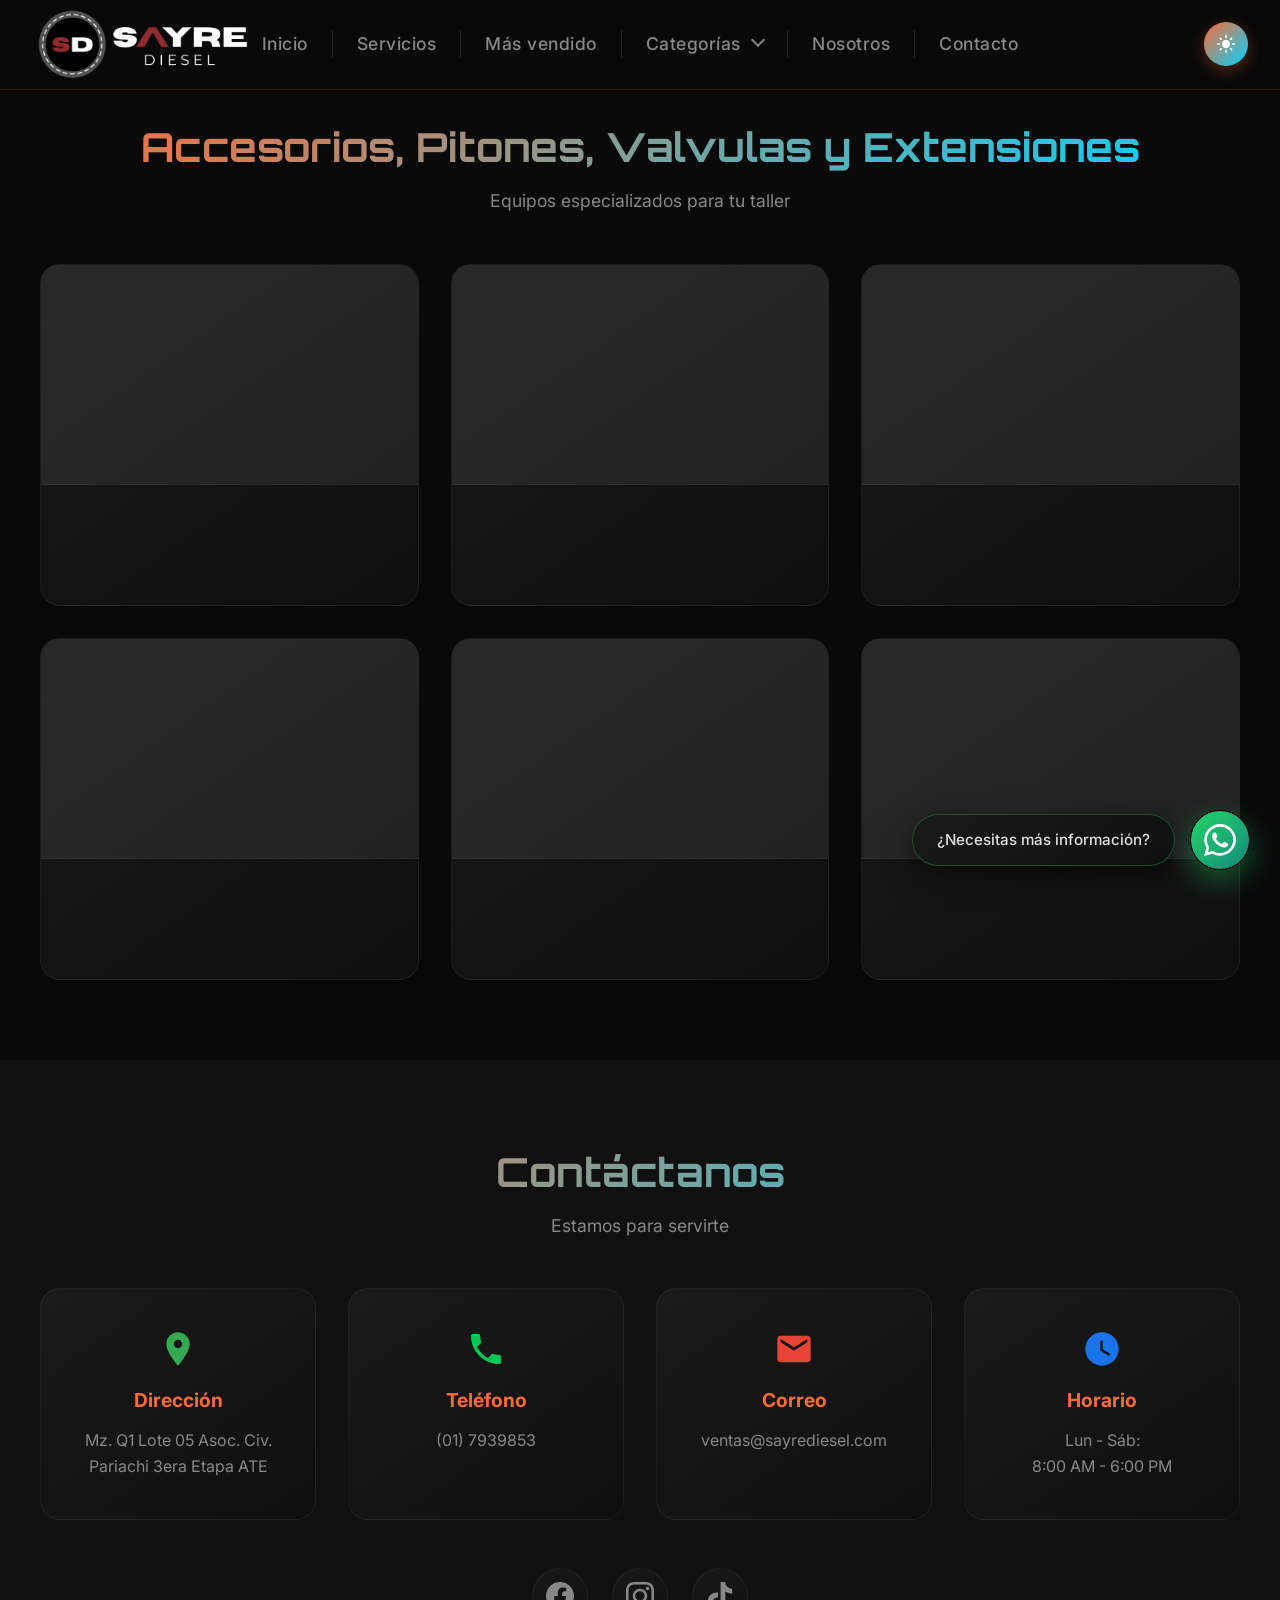
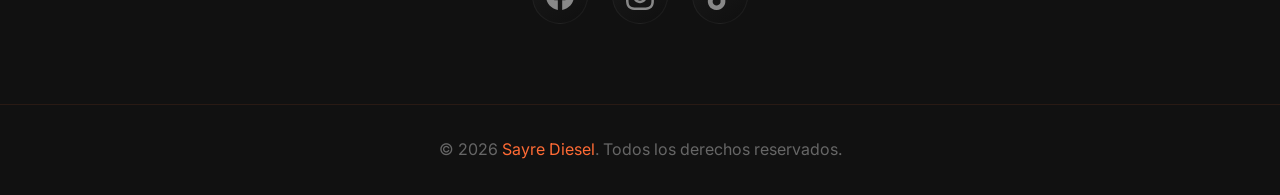
==== commit 611720c9: "Se actualizaron paginas html, estilos y nuevas imagenes" ====
--- a/accesorios-pitones.html
+++ b/accesorios-pitones.html
@@ -20,7 +20,7 @@
         <ul>
             <li><a href="index.html#inicio">Inicio</a></li>
             <li><a href="index.html#servicios">Servicios</a></li>
-            <li><a href="index.html#productos">Productos</a></li>
+            <li><a href="index.html#productos">Más vendido</a></li>
             <li class="dropdown">
                 <a href="index.html#categorias">Categorías</a>
                 <ul class="dropdown-menu">
@@ -57,18 +57,6 @@
             <h2 class="section-title">Accesorios, Pitones, Valvulas y Extensiones</h2>
             <p class="section-subtitle">Equipos especializados para tu taller</p>
             <div class="manatec-grid">
-                <div class="manatec-item">
-                    <div class="manatec-img"></div>
-                    <div class="info"></div>
-                </div>
-                <div class="manatec-item">
-                    <div class="manatec-img"></div>
-                    <div class="info"></div>
-                </div>
-                <div class="manatec-item">
-                    <div class="manatec-img"></div>
-                    <div class="info"></div>
-                </div>
                 <div class="manatec-item">
                     <div class="manatec-img"></div>
                     <div class="info"></div>
@@ -141,19 +129,19 @@
                 </div>
             </div>
             <div class="redes-sociales">
-                <a href="#" class="red-social" aria-label="Instagram">
+                <a href="https://www.facebook.com/profile.php?id=61589103467968" target="_blank" rel="noopener noreferrer" class="red-social" aria-label="Facebook">
+                    <svg viewBox="0 0 24 24" fill="currentColor" width="28" height="28">
+                        <path d="M24 12.073c0-6.627-5.373-12-12-12s-12 5.373-12 12c0 5.99 4.388 10.954 10.125 11.854v-8.385H7.078v-3.47h3.047V9.43c0-3.007 1.792-4.669 4.533-4.669 1.312 0 2.686.235 2.686.235v2.953H15.83c-1.491 0-1.956.925-1.956 1.874v2.25h3.328l-.532 3.47h-2.796v8.385C19.612 23.027 24 18.062 24 12.073z"/>
+                    </svg>
+                </a>
+                <a href="https://www.instagram.com/sayrediesel/?hl=es" target="_blank" rel="noopener noreferrer" class="red-social" aria-label="Instagram">
                     <svg viewBox="0 0 24 24" fill="currentColor" width="28" height="28">
                         <path d="M12 2.163c3.204 0 3.584.012 4.85.07 3.252.148 4.771 1.691 4.919 4.919.058 1.265.069 1.645.069 4.849 0 3.205-.012 3.584-.069 4.849-.149 3.225-1.664 4.771-4.919 4.919-1.266.058-1.644.07-4.85.07-3.204 0-3.584-.012-4.849-.07-3.26-.149-4.771-1.699-4.919-4.92-.058-1.265-.07-1.644-.07-4.849 0-3.204.013-3.583.07-4.849.149-3.227 1.664-4.771 4.919-4.919 1.266-.057 1.645-.069 4.849-.069zm0-2.163c-3.259 0-3.667.014-4.947.072-4.358.2-6.78 2.618-6.98 6.98-.059 1.281-.073 1.689-.073 4.948 0 3.259.014 3.668.072 4.948.2 4.358 2.618 6.78 6.98 6.98 1.281.058 1.689.072 4.948.072 3.259 0 3.668-.014 4.948-.072 4.354-.2 6.782-2.618 6.979-6.98.059-1.28.073-1.689.073-4.948 0-3.259-.014-3.667-.072-4.947-.196-4.354-2.617-6.78-6.979-6.98-1.281-.059-1.69-.073-4.949-.073zm0 5.838c-3.403 0-6.162 2.759-6.162 6.162s2.759 6.163 6.162 6.163 6.162-2.759 6.162-6.163c0-3.403-2.759-6.162-6.162-6.162zm0 10.162c-2.209 0-4-1.79-4-4 0-2.209 1.791-4 4-4s4 1.791 4 4c0 2.21-1.791 4-4 4zm6.406-11.845c-.796 0-1.441.645-1.441 1.44s.645 1.44 1.441 1.44c.795 0 1.439-.645 1.439-1.44s-.644-1.44-1.439-1.44z"/>
                     </svg>
                 </a>
-                <a href="#" class="red-social" aria-label="TikTok">
+                <a href="https://www.tiktok.com/@sayrediesel" target="_blank" rel="noopener noreferrer" class="red-social" aria-label="TikTok">
                     <svg viewBox="0 0 24 24" fill="currentColor" width="28" height="28">
                         <path d="M12.525.02c1.31-.02 2.61-.01 3.91-.02.08 1.53.63 3.09 1.75 4.17 1.12 1.11 2.7 1.62 4.24 1.79v4.03c-1.44-.05-2.89-.35-4.2-.97-.57-.26-1.1-.59-1.62-.93-.01 2.92.01 5.84-.02 8.75-.08 1.4-.54 2.79-1.35 3.94-1.31 1.92-3.58 3.17-5.91 3.21-1.43.08-2.86-.31-4.08-1.03-2.02-1.19-3.44-3.37-3.65-5.71-.02-.5-.03-1-.01-1.49.18-1.9 1.12-3.72 2.58-4.96 1.66-1.44 3.98-2.13 6.15-1.72.02 1.48-.04 2.96-.04 4.44-.99-.32-2.15-.23-3.02.37-.63.41-1.11 1.04-1.36 1.75-.21.51-.15 1.07-.14 1.61.24 1.64 1.82 3.02 3.5 2.87 1.12-.01 2.19-.66 2.77-1.61.19-.33.4-.67.41-1.06.1-1.79.06-3.57.07-5.36.01-4.03-.01-8.05.02-12.07z"/>
-                    </svg>
-                </a>
-                <a href="#" class="red-social" aria-label="Facebook">
-                    <svg viewBox="0 0 24 24" fill="currentColor" width="28" height="28">
-                        <path d="M24 12.073c0-6.627-5.373-12-12-12s-12 5.373-12 12c0 5.99 4.388 10.954 10.125 11.854v-8.385H7.078v-3.47h3.047V9.43c0-3.007 1.792-4.669 4.533-4.669 1.312 0 2.686.235 2.686.235v2.953H15.83c-1.491 0-1.956.925-1.956 1.874v2.25h3.328l-.532 3.47h-2.796v8.385C19.612 23.027 24 18.062 24 12.073z"/>
                     </svg>
                 </a>
             </div>
--- a/styles.css
+++ b/styles.css
@@ -554,7 +554,7 @@
     border: 1px solid var(--border-light);
     border-radius: 20px;
     overflow: hidden;
-    transition: all 0.4s;
+    transition: all 0.5s;
 }
 
 .producto:hover {
@@ -563,11 +563,60 @@
     box-shadow: 0 25px 50px var(--shadow-color);
 }
 
-.producto img {
+.producto-imgs {
+    position: relative;
     width: 100%;
-    height: 220px;
-    object-fit: cover;
-    transition: transform 0.4s;
+}
+
+.producto-imgs img {
+    width: 100%;
+    height: auto;
+    max-height: 230px;
+    object-fit: contain;
+    object-position: center;
+    transition: opacity 0.6s, transform 0.3s;
+    padding: 15px 0;
+}
+
+.producto-imgs .img-back {
+    position: absolute;
+    top: 0;
+    left: 0;
+    opacity: 0;
+    pointer-events: none;
+}
+
+.producto-imgs.show-back .img-front {
+    opacity: 0;
+}
+
+.producto-imgs.show-back .img-back {
+    opacity: 1;
+}
+
+.producto-imgs .back-texto {
+    width: 100%;
+    height: 100%;
+    display: flex;
+    flex-direction: column;
+    justify-content: center;
+    align-items: center;
+    padding: 15px;
+    box-sizing: border-box;
+    text-align: center;
+    transition: opacity 0.6s, transform 0.3s;
+}
+
+.back-texto .back-titulo {
+    color: #d32f2f;
+    font-size: 1.1rem;
+    margin-bottom: 0.6rem;
+}
+
+.back-texto p {
+    font-size: 0.9rem;
+    line-height: 1.5;
+    color: var(--text-primary);
 }
 
 .producto:hover img {
@@ -575,25 +624,101 @@
 }
 
 .producto .info {
-    padding: 1.5rem;
+    padding: 0.8rem 0.8rem 1.5rem 0.8rem;
+    border-top: 2px solid var(--border-light);
+    text-align: center;
 }
 
 .producto .info h3 {
     color: var(--text-primary);
-    margin-bottom: 0.5rem;
-    font-size: 1.2rem;
+    margin-bottom: 0.8rem;
+    font-size: 1.1rem;
 }
 
 .producto .info .precio {
     color: var(--accent-orange);
-    font-size: 1.4rem;
+    font-size: 1.2rem;
     font-weight: 700;
+}
+
+.btn-detalles {
+    display: inline-flex;
+    align-items: center;
+    justify-content: center;
+    padding: 0.5rem 1.5rem;
+    width: 100px;
+    height: 40px;
+    box-sizing: border-box;
+    background: linear-gradient(135deg, rgba(255, 107, 53, 0.50), rgba(0, 212, 255, 0.50));
+    border: 1px solid #000;
+    color: #000;
+    border-radius: 8px;
+    text-decoration: none;
+    font-size: 0.9rem;
+    font-weight: 600;
+    transition: all 0.3s;
+    position: relative;
+    overflow: hidden;
+}
+
+.btn-detalles .btn-text {
+    display: flex;
+    align-items: center;
+    justify-content: center;
+    position: absolute;
+    top: 0;
+    left: 0;
+    width: 100%;
+    height: 100%;
+    transition: opacity 0.3s, transform 0.3s;
+}
+
+.btn-detalles .btn-arrow {
+    display: flex;
+    align-items: center;
+    justify-content: center;
+    position: absolute;
+    top: 0;
+    left: 0;
+    width: 100%;
+    height: 100%;
+    transition: opacity 0.3s, transform 0.3s;
+}
+
+.btn-detalles svg.btn-arrow {
+    flex-shrink: 0;
+    width: 25px;
+    height: 25px;
+    top: 50%;
+    left: 50%;
+    margin-top: -12.5px;
+    margin-left: -12.5px;
+}
+
+.btn-detalles .btn-arrow {
+    opacity: 0;
+    transform: scale(0.5);
+}
+
+.btn-detalles.active .btn-text {
+    opacity: 0;
+    transform: scale(0.5);
+}
+
+.btn-detalles.active .btn-arrow {
+    opacity: 1;
+    transform: scale(1);
+}
+
+.btn-detalles:hover {
+    background: linear-gradient(135deg, rgba(255, 107, 53, 0.85), rgba(0, 212, 255, 0.85));
+    border-color: #000;
 }
 
 .producto .info .descripcion {
     color: var(--text-secondary);
-    font-size: 0.9rem;
-    margin-top: 0.5rem;
+    font-size: 0.8rem;
+    margin-top: 0.3rem;
 }
 
 /* ===== CATEGORÍAS ===== */
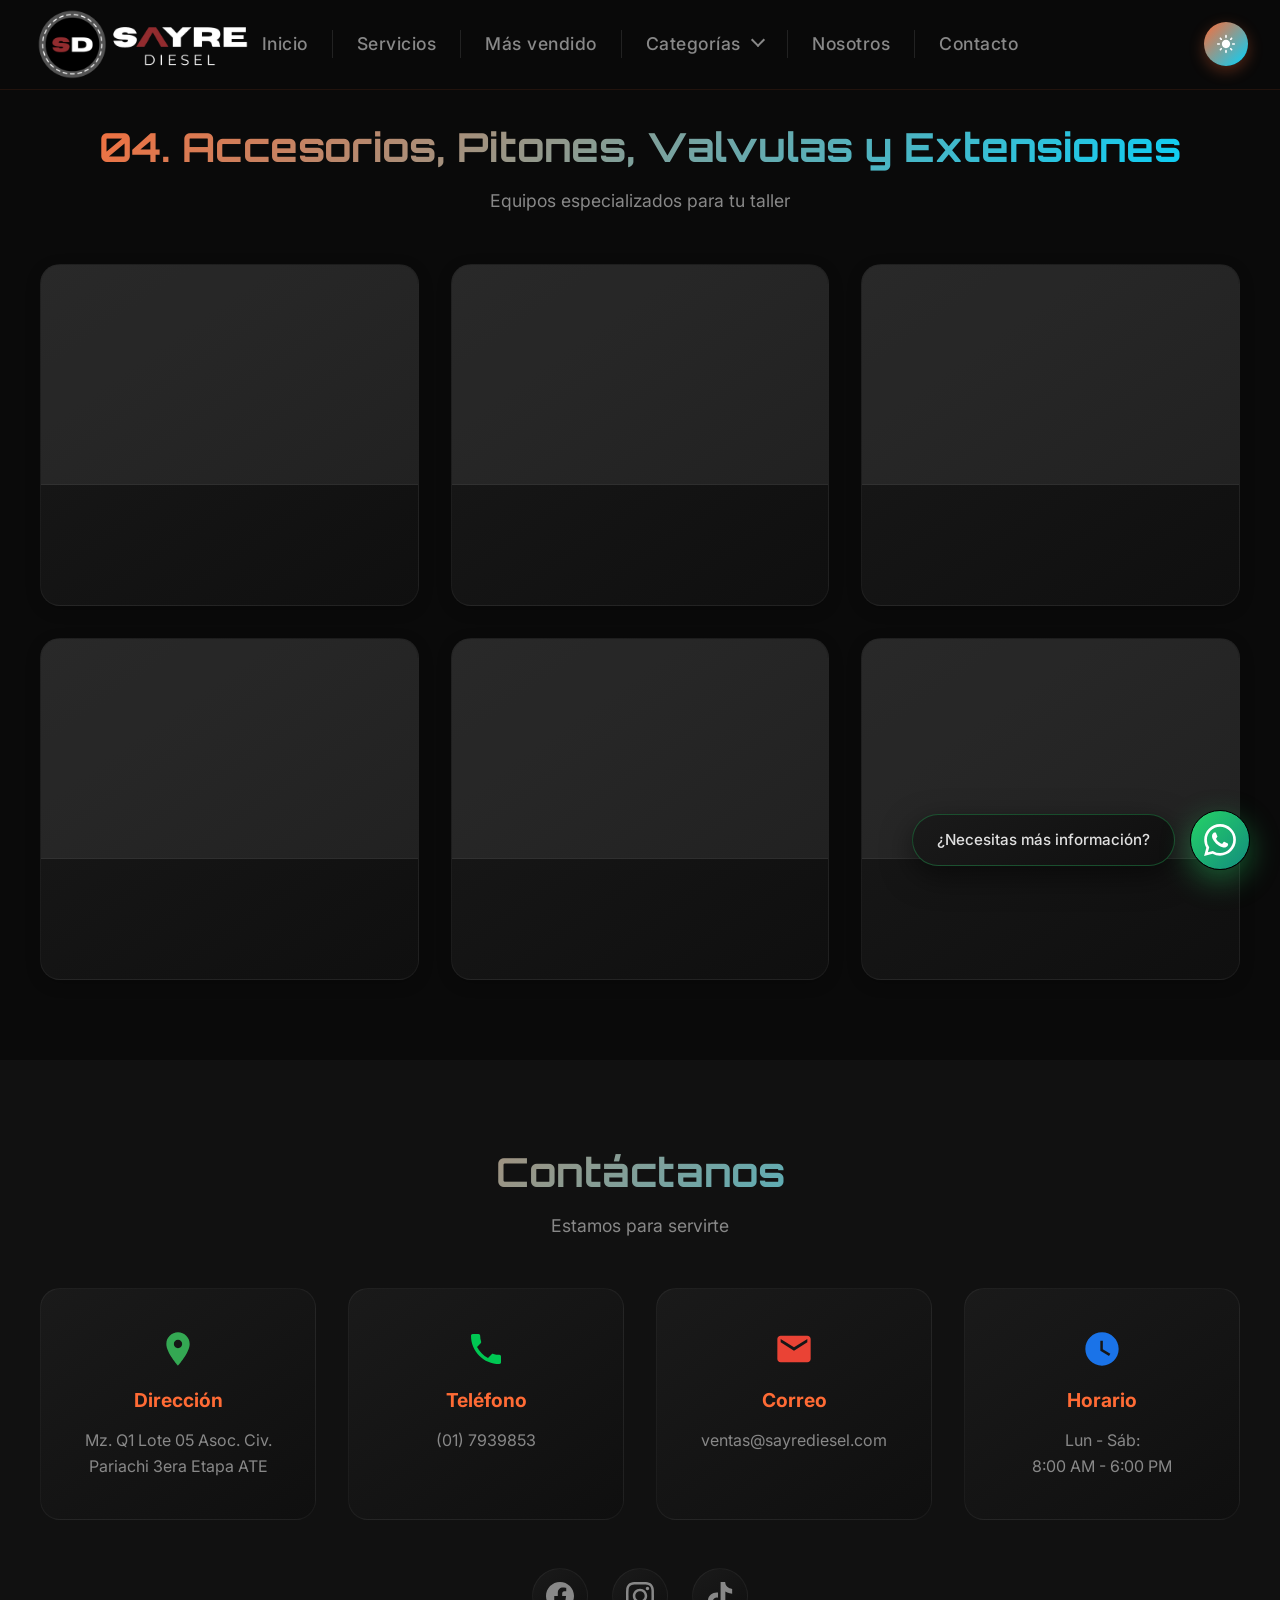
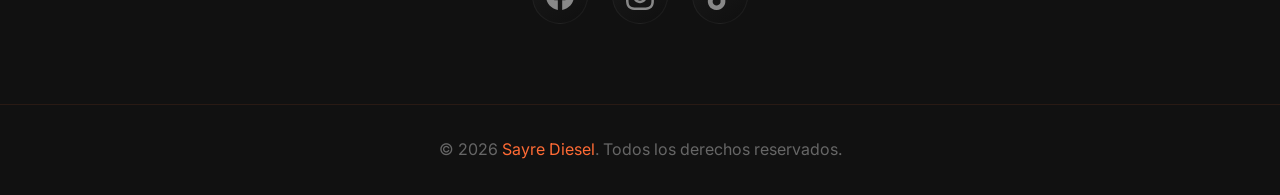
==== commit f9dc2640: "Se actualizaron estilos y contenido de la pagina-2" ====
--- a/accesorios-pitones.html
+++ b/accesorios-pitones.html
@@ -24,11 +24,11 @@
             <li class="dropdown">
                 <a href="index.html#categorias">Categorías</a>
                 <ul class="dropdown-menu">
-                    <li><a href="lineas-manatec.html">Lineas de Equipo Manatec</a></li>
-                    <li><a href="equipos-enllante.html">Equipos de Enllante y Elevacion</a></li>
-                    <li><a href="herramientas-neumaticos.html">Herramientas para Taller de Neumaticos</a></li>
-                    <li><a href="accesorios-pitones.html">Accesorios, Pitones, Valvulas y Extensiones</a></li>
-                    <li><a href="pesas-balanceo.html">Pesas para Balanceo, Parches, Tuercas y Seguros de Rueda</a></li>
+                    <li><a href="lineas-manatec.html">01. Lineas de Equipo Manatec</a></li>
+                    <li><a href="equipos-enllante.html">02. Equipos de Enllante y Elevacion</a></li>
+                    <li><a href="herramientas-neumaticos.html">03. Herramientas para Taller de Neumaticos</a></li>
+                    <li><a href="accesorios-pitones.html">04. Accesorios, Pitones, Valvulas y Extensiones</a></li>
+                    <li><a href="pesas-balanceo.html">05. Pesas para Balanceo, Parches, Tuercas y Seguros de Rueda</a></li>
                 </ul>
             </li>
             <li><a href="index.html#nosotros">Nosotros</a></li>
@@ -54,7 +54,7 @@
     <!-- LÍNEAS DE EQUIPO MANATEC -->
     <section id="lineas-manatec">
         <div class="contenido">
-            <h2 class="section-title">Accesorios, Pitones, Valvulas y Extensiones</h2>
+            <h2 class="section-title">04. Accesorios, Pitones, Valvulas y Extensiones</h2>
             <p class="section-subtitle">Equipos especializados para tu taller</p>
             <div class="manatec-grid">
                 <div class="manatec-item">
--- a/styles.css
+++ b/styles.css
@@ -632,7 +632,7 @@
 .producto .info h3 {
     color: var(--text-primary);
     margin-bottom: 0.8rem;
-    font-size: 1.1rem;
+    font-size: 1.3rem;
 }
 
 .producto .info .precio {
@@ -651,7 +651,7 @@
     box-sizing: border-box;
     background: linear-gradient(135deg, rgba(255, 107, 53, 0.50), rgba(0, 212, 255, 0.50));
     border: 1px solid #000;
-    color: #000;
+    color: #fff;
     border-radius: 8px;
     text-decoration: none;
     font-size: 0.9rem;
